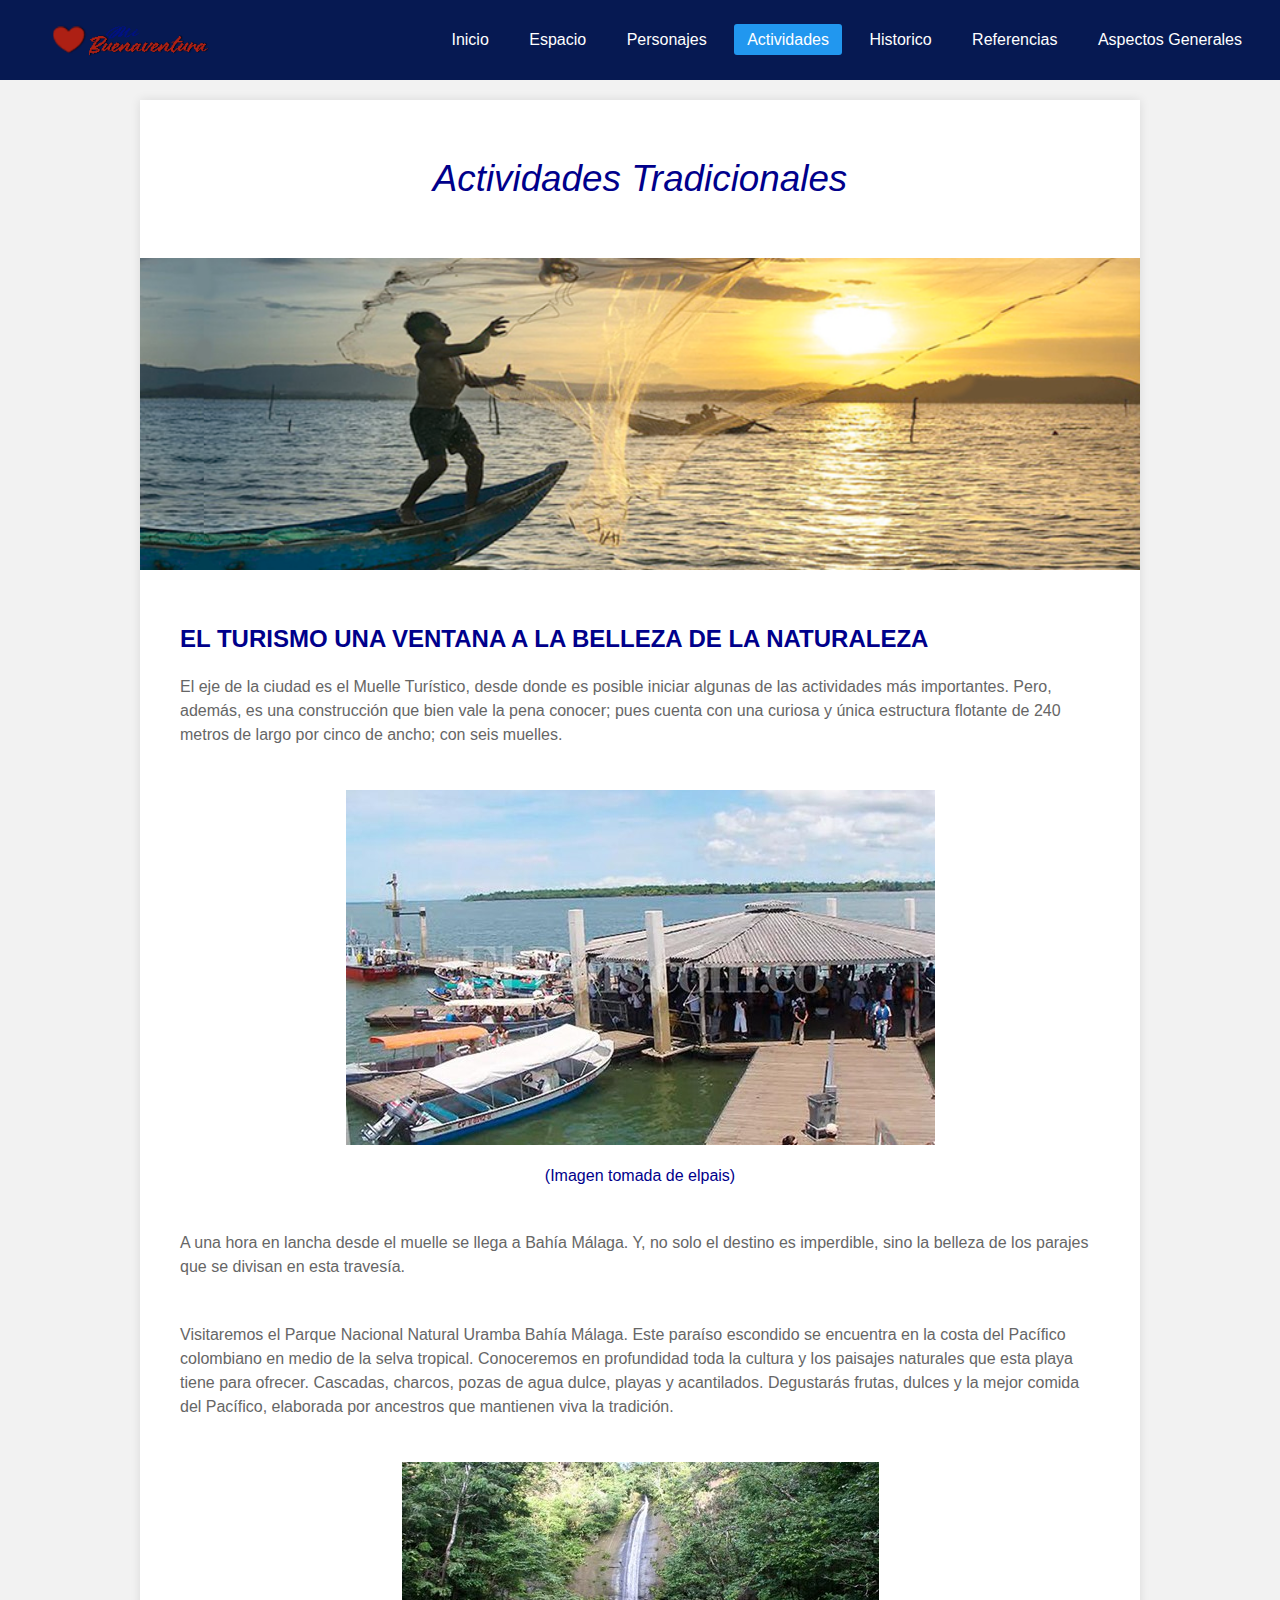
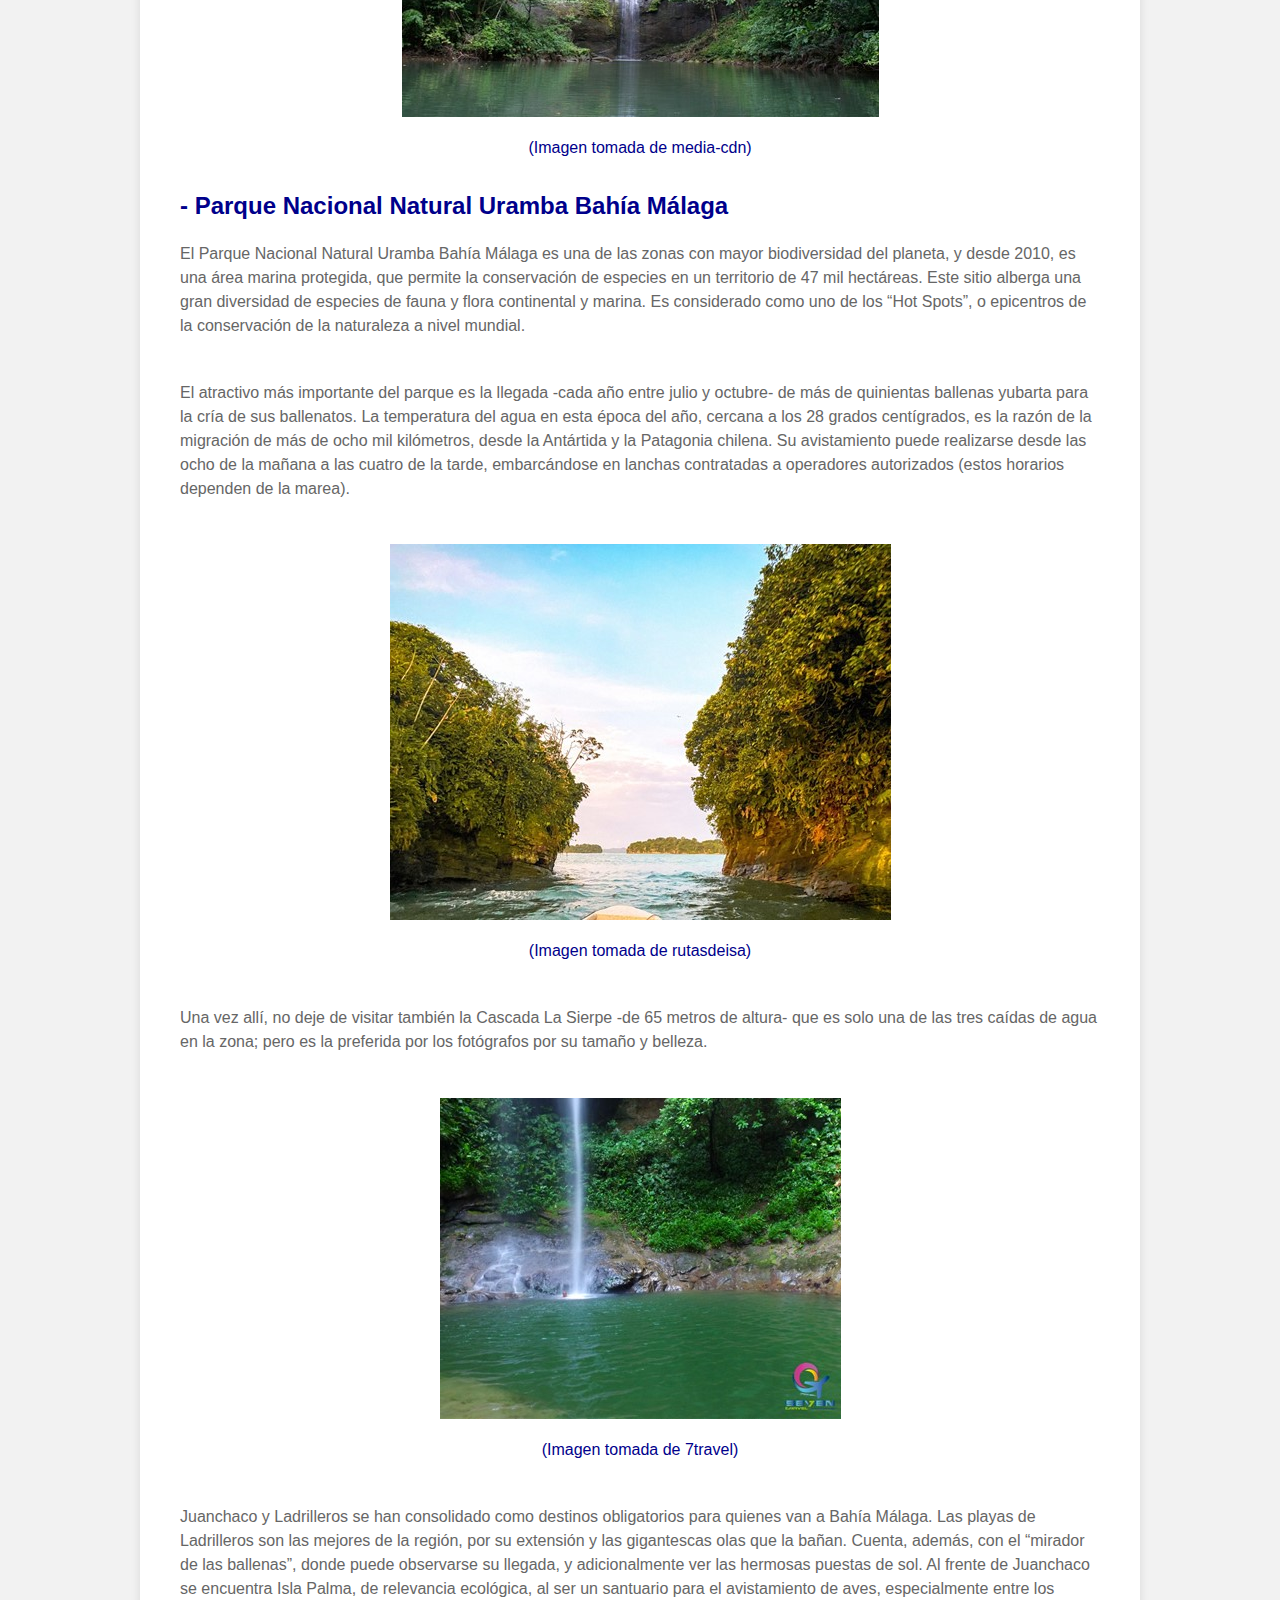
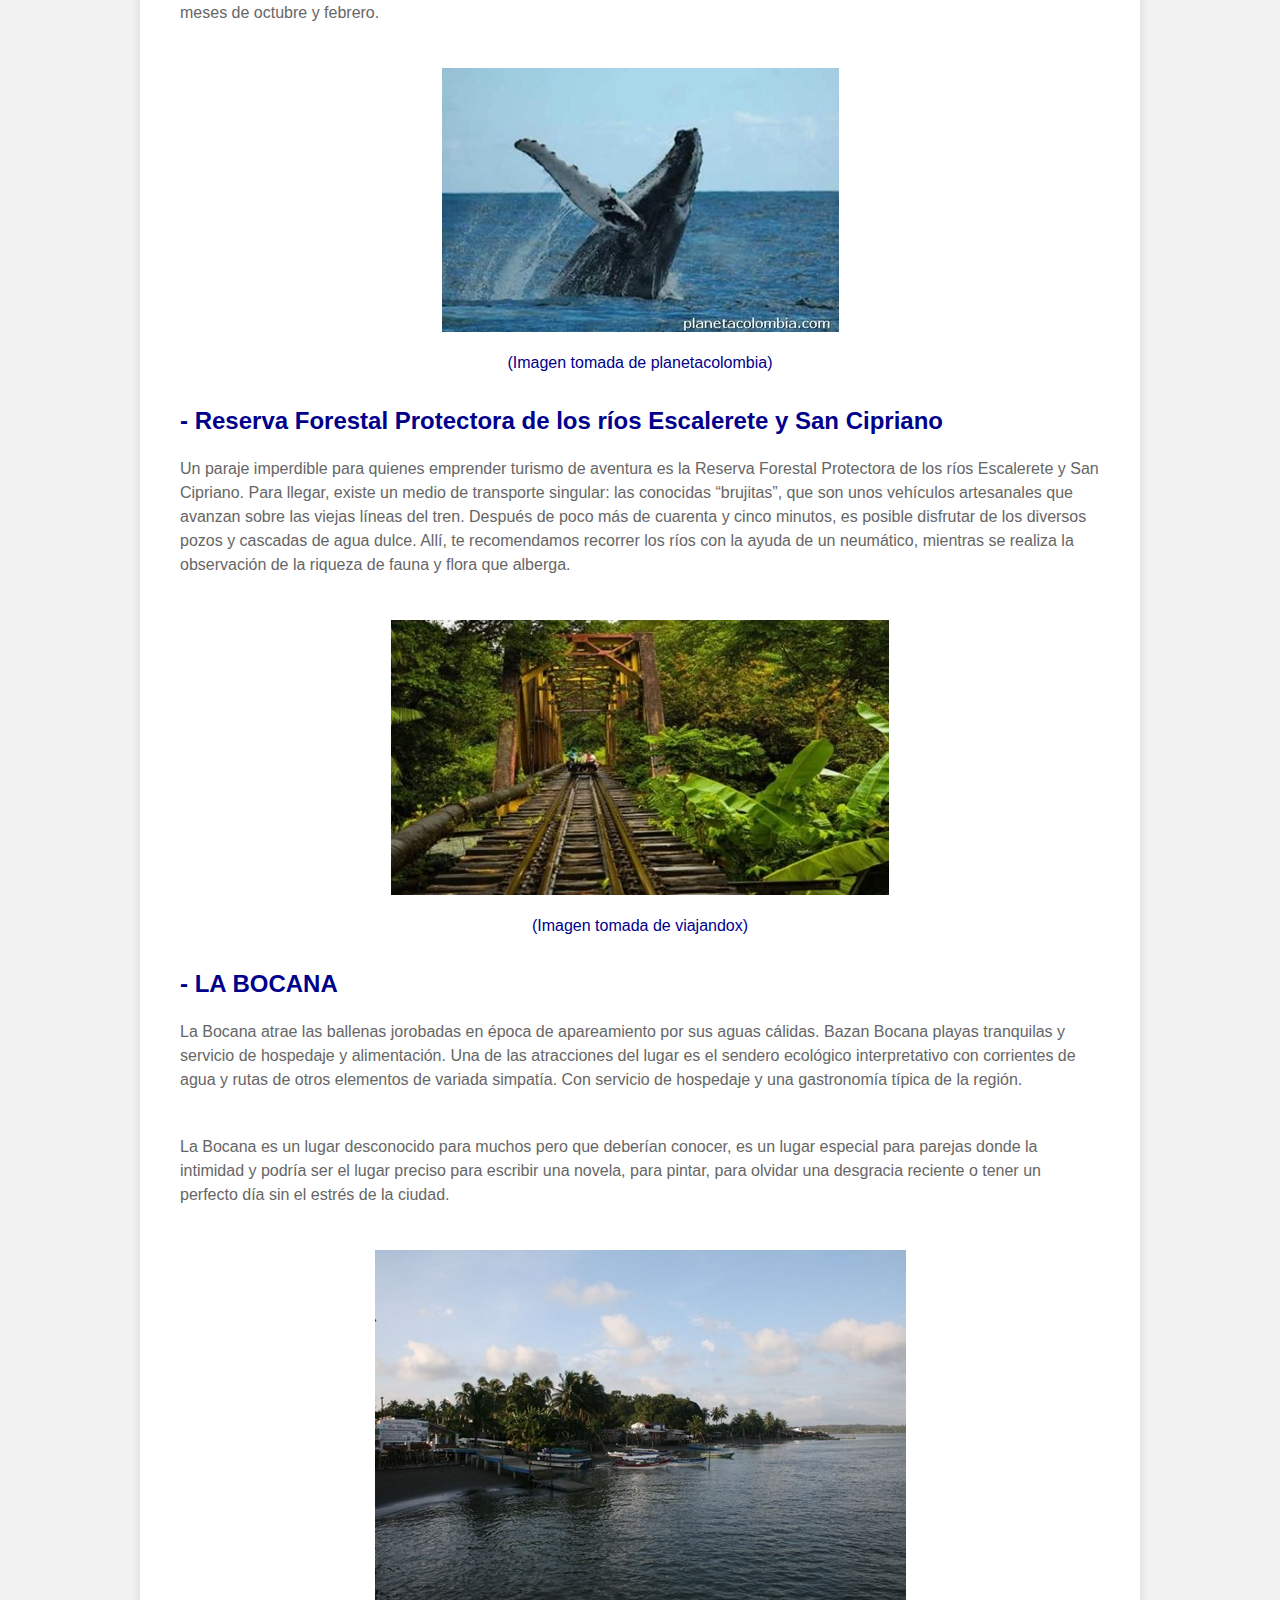
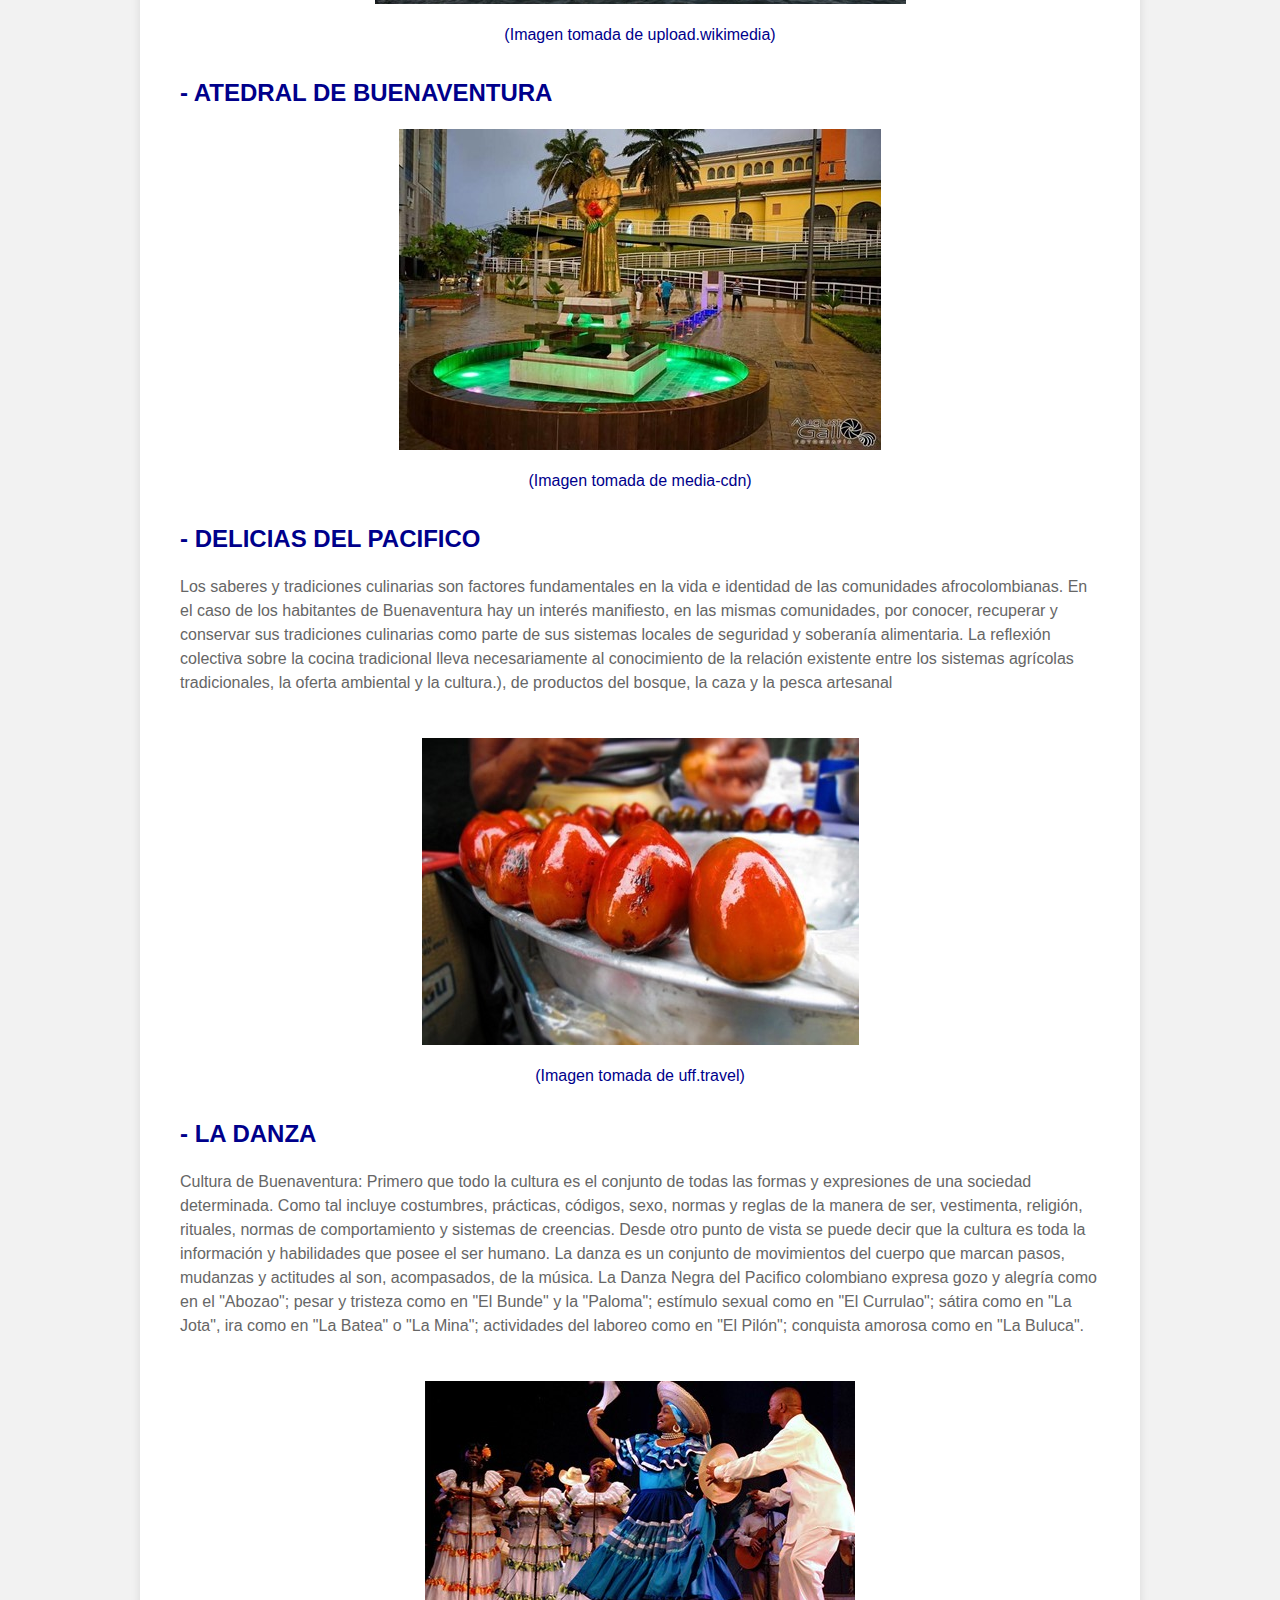
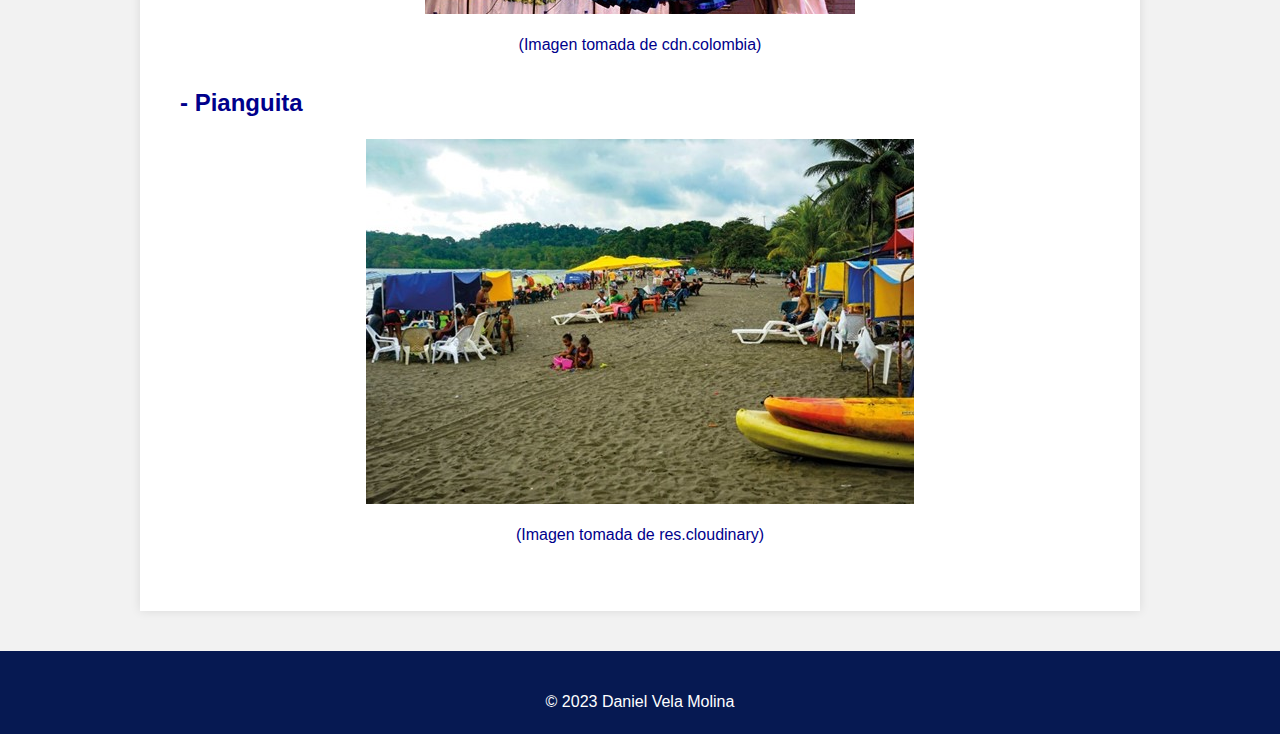
==== DanielVelaMolina_Ej1/actividades.html @ 98ee1fcd "Archivo base" ====
<!DOCTYPE html>
<html lang="es">
<head>
	<meta charset="utf-8">
	<title>Buenaventura | Actividades</title>

        <link rel="stylesheet" href="estilos/estilos.css">
        <link  rel="icon"   href="favicon.ico" type="image/ico" />
		<meta http-equiv="X-UA-Compatible" content="IE=edge">
		<meta name="viewport" content="width=device-width, initial-scale=1.0">
		<link href="https://cdnjs.cloudflare.com/ajax/libs/font-awesome/5.13.0/css/all.min.css" rel="stylesheet"> <!-- Nombramos la libreria Font Awesome para el icono del menu-->
</head>

<body>
<!--Usamos la etiqueta header para crear un encabezado fijo para nuestra pagina -->	
	<header id="main-header">
		
		<nav>
			<input type="checkbox" id="check">
			<label for="check" class="checkbtn"><!-- Agregamos el icono del menu comprimido agregandole una clase que nos ofrece la libreria-->
				<i class="fas fa-bars"></i>
			</label>
			<a href="#" class="enlace">
				<img src="logo.png" alt="" class="logo"> <!-- Agregamos un logo en el encabezado fijo de la pagina-->
			</a>
			<ul>
				<li><a  href="index.html">Inicio</a></li>
				<li><a href="espacio.html">Espacio</a></li>
				<li><a href="personajes.html">Personajes</a></li>
				<li><a class="active" href="actividades.html">Actividades</a></li> <!-- usamos la etiqueda Active , a la que le añadimos propiedades distintas a las otras li-->
				<li><a  href="historico.html">Historico</a></li>
				<li><a href="referencia.html">Referencias</a></li>
				<li><a href="mapainteractivo.html">Aspectos Generales</a></li>
			</ul>
		</nav>

	</header>

	<!-- / Cuerpo de la Pagina web -->

	
	<section id="main-content">
	
		<article>
			<header>
				<h1><b>Actividades Tradicionales</b></h1>
			</header>
			
			<img src="img/encabezado_5.jpg" class="imgprincipal" alt="Buenaventura" />  <!--Añadimos clases a las imagenes principales para nombralas en la hoja de estilos y darle las propiedades -->
			
			<div class="content">
				<h2>EL TURISMO UNA VENTANA A LA BELLEZA DE LA NATURALEZA</h2>
				<p>El eje de la ciudad es el Muelle Turístico, desde donde es posible iniciar algunas de las actividades más importantes. Pero, además, es una construcción que bien vale la pena conocer; pues cuenta con una curiosa y única estructura flotante de 240 metros de largo por cinco de ancho; con seis muelles. </p>
				<img src="img/actividades_1.jpg" class="imgtext" alt="Buenaventura" />
                        <p class="infoimg"><a href="https://www.elpais.com.co/files/article_main/uploads/2017/02/01/58920081b89ba.jpeg"  target="_blank" class="infoa">(Imagen tomada de elpais)</a></p>
				<p>A una hora en lancha desde el muelle se llega a Bahía Málaga. Y, no solo el destino es imperdible, sino la belleza de los parajes que se divisan en esta travesía.</p>
				<p>Visitaremos el Parque Nacional Natural Uramba Bahía Málaga. Este paraíso escondido se encuentra en la costa del Pacífico colombiano en medio de la selva tropical. Conoceremos en profundidad toda la cultura y los paisajes naturales que esta playa tiene para ofrecer. Cascadas, charcos, pozas de agua dulce, playas y acantilados. Degustarás frutas, dulces y la mejor comida del Pacífico, elaborada por ancestros que mantienen viva la tradición.</p>
				
                  <img src="img/actividades_2.jpg" class="imgtext" alt="Buenaventura" />
                        <p class="infoimg"><a href="https://media-cdn.tripadvisor.com/media/attractions-splice-spp-720x480/0b/c8/01/cd.jpg"  target="_blank" class="infoa">(Imagen tomada de media-cdn)</a></p>
				<h2>- Parque Nacional Natural Uramba Bahía Málaga</h2>
				
				<p>El Parque Nacional Natural Uramba Bahía Málaga es una de las zonas con mayor biodiversidad del planeta, y desde 2010, es una área marina protegida, que permite la conservación de especies en un territorio de 47 mil hectáreas.
                Este sitio alberga una gran diversidad de especies de fauna y flora continental y marina. Es considerado como uno de los “Hot Spots”, o epicentros de la conservación de la naturaleza a nivel mundial.</p>

				 <p>El atractivo más importante del parque es la llegada -cada año entre julio y octubre- de más de quinientas ballenas yubarta para la cría de sus ballenatos. La temperatura del agua en esta época del año, cercana a los 28 grados centígrados, es la razón de la migración de más de ocho mil kilómetros, desde la Antártida y la Patagonia chilena. 
                 Su avistamiento puede realizarse desde las ocho de la mañana a las cuatro de la tarde, embarcándose en lanchas contratadas a operadores autorizados (estos horarios dependen de la marea).</p>       

                        <img src="img/actividades_3.jpg" class="imgtext" alt="Buenaventura" />
                        <p class="infoimg"><a href="https://www.lasrutasdeisa.com/wp-content/uploads/2020/04/IMG_1239-scaled.jpg"  target="_blank" class="infoa">(Imagen tomada de rutasdeisa)</a></p>


			    
			    
			    <p>Una vez allí, no deje de visitar también la Cascada La Sierpe -de 65 metros de altura- que es solo una de las tres caídas de agua en la zona; pero es la preferida por los fotógrafos por su tamaño y belleza.</p>


			       <img src="img/actividades_4.jpg" class="imgtext" alt="Buenaventura" />
                        <p class="infoimg"><a href="https://7travel.co/assets/img/packages/pasadia-cascada-la-sierpe-buenaventura.png"  target="_blank" class="infoa">(Imagen tomada de 7travel)</a></p>

			    <p>Juanchaco y Ladrilleros se han consolidado como destinos obligatorios para quienes van a Bahía Málaga. Las playas de Ladrilleros son las mejores de la región, por su extensión y las gigantescas olas que la bañan. Cuenta, además, con el “mirador de las ballenas”, donde puede observarse su llegada, y adicionalmente ver las hermosas puestas de sol.
                Al frente de Juanchaco se encuentra Isla Palma, de relevancia ecológica, al ser un santuario para el avistamiento de aves, especialmente entre los meses de octubre y febrero. 
               </p>

                         <img src="img/actividades_5.jpg" class="imgtext" alt="Buenaventura" />
                         <p class="infoimg"><a href="https://i.planetacolombia.com/images/2013/0405/385981-avistamiento-de-ballenas-en-juanchaco-ladrilleros-de-julio-a-octubre-20130405025050677.jpg"  target="_blank" class="infoa">(Imagen tomada de planetacolombia)</a></p>




                 <h2>- Reserva Forestal Protectora de los ríos Escalerete y San Cipriano </h2>
			    <p>Un paraje imperdible para quienes emprender turismo de aventura es la Reserva Forestal Protectora de los ríos Escalerete y San Cipriano. Para llegar, existe un medio de transporte singular: las conocidas “brujitas”, que son unos vehículos artesanales que avanzan sobre las viejas líneas del tren. Después de poco más de cuarenta y cinco minutos, es posible disfrutar de los diversos pozos y cascadas de agua dulce. Allí, te recomendamos recorrer los ríos con la ayuda de un neumático, mientras se realiza la observación de la riqueza de fauna y flora que alberga.</p>

                         <img src="img/actividades_6.jpg" class="imgtext" alt="Buenaventura" />
                         <p class="infoimg"><a href="https://viajandox.com.co/uploads/Reserva%20Natural%20San%20Cipriano_3.jpg"  target="_blank" class="infoa">(Imagen tomada de viajandox)</a></p>




                <h2>- LA BOCANA </h2>
			    <p>La Bocana atrae las ballenas jorobadas en época de apareamiento por sus aguas cálidas. Bazan Bocana playas tranquilas y servicio de hospedaje y alimentación. Una de las atracciones del lugar es el sendero ecológico interpretativo con corrientes de agua y rutas de otros elementos de variada simpatía. Con servicio de hospedaje y una gastronomía típica de la región.</p>
			    <p>La Bocana es un lugar desconocido para muchos pero que deberían conocer, es un lugar especial para parejas donde la intimidad y podría ser el lugar preciso para escribir una novela, para pintar, para olvidar una desgracia reciente o tener un perfecto día sin el estrés de la ciudad.</p>

                         <img src="img/actividades_7.jpg" class="imgtext" alt="Buenaventura" />
                         <p class="infoimg"><a href="https://upload.wikimedia.org/wikipedia/commons/5/53/La_Bocana_Port.jpg"  target="_blank" class="infoa">(Imagen tomada de upload.wikimedia)</a></p>




                <h2>- ATEDRAL DE BUENAVENTURA</h2>
                         <img src="img/actividades_8.jpg" class="imgtext" alt="Buenaventura" />
                         <p class="infoimg"><a href="https://media-cdn.tripadvisor.com/media/photo-s/09/c0/22/ce/catedral-de-buenaventura.jpg"  target="_blank" class="infoa">(Imagen tomada de media-cdn)</a></p>

                <h2>- DELICIAS DEL PACIFICO</h2>
			    <p>Los saberes y tradiciones culinarias son factores fundamentales en la vida e identidad de las comunidades afrocolombianas. En el caso de los habitantes de Buenaventura hay un interés manifiesto, en las mismas comunidades, por conocer, recuperar y conservar sus tradiciones culinarias como parte de sus sistemas locales de seguridad y soberanía alimentaria. La reflexión colectiva sobre la cocina tradicional lleva necesariamente al conocimiento de la relación existente entre los sistemas agrícolas tradicionales, la oferta ambiental y la cultura.), de productos del bosque, la caza y la pesca artesanal</p>

                         <img src="img/actividades_9.jpg" class="imgtext" alt="Buenaventura" />
                         <p class="infoimg"><a href="http://www.uff.travel/region/24/chontaduro-fuente-flickr2-800x0.jpg"  target="_blank" class="infoa">(Imagen tomada de uff.travel)</a></p>




               <h2> - LA DANZA </h2>
			    <p>Cultura de Buenaventura: Primero que todo la cultura es el conjunto de todas las formas y expresiones de una sociedad determinada. Como tal incluye costumbres, prácticas, códigos, sexo, normas y reglas de la manera de ser, vestimenta, religión, rituales, normas de comportamiento y sistemas de creencias. Desde otro punto de vista se puede decir que la cultura es toda la información y habilidades que posee el ser humano. La danza es un conjunto de movimientos del cuerpo que marcan pasos, mudanzas y actitudes al son, acompasados, de la música. 
                La Danza Negra del Pacifico colombiano expresa gozo y alegría como en el "Abozao"; pesar y tristeza como en "El Bunde" y la "Paloma"; estímulo sexual como en "El Currulao"; sátira como en "La Jota", ira como en "La Batea" o "La Mina"; actividades del laboreo como en "El Pilón"; conquista amorosa como en "La Buluca".</p>

                         <img src="img/actividades_10.jpg" class="imgtext" alt="Buenaventura" />
                         <p class="infoimg"><a href=" https://cdn.colombia.com/images/v2/colombia-info/folclor/region-pacifica/baile-currulao-800.jpg"  target="_blank" class="infoa">(Imagen tomada de cdn.colombia)</a></p>

                <h2>- Pianguita</h2>
                         <img src="img/actividades_11.jpg" class="imgtext" alt="Buenaventura" />
                         <p class="infoimg"><a href="https://res.cloudinary.com/disfruta-buenaventura/images/f_auto,q_auto/v1624580731/pasadia-en-pianguita-turistas-disfruta-buenaventura/pasadia-en-pianguita-turistas-disfruta-buenaventura.jpg?_i=AA"  target="_blank" class="infoa">(Imagen tomada de res.cloudinary)</a></p>

			</div>	
		</article> <!-- /article -->
	
	</section> <!-- / #main-content -->

	
	
	<footer id="main-footer">
		<p>&copy; 2023 <a href="#">Daniel Vela Molina</a></p>
	</footer> <!-- Pestaña de Dueño -->

	
</body>
</html>
---- DanielVelaMolina_Ej1/estilos/estilos.css ----
/************ 
//--------------------------------
// GENERAL
//-------------------------------
************/
*{
    padding: 0;
    margin: 0;
    text-decoration: none;
    list-style: none;
    box-sizing: border-box;
    
}

body {
	margin: 0;  /*aplicamos formato al body la fuente de letra , el interlineado , margenes , separaciones y color de letra*/
	padding: 0;
	font-family: Helvetica, Arial, sans-serif;
	color: #666;
	background: #f2f2f2; 
	font-size: 1em;
	line-height: 1.5em;
	
	padding-top: 80px;
}

h1 {
	font-size: 2.3em;/*el h1 tiene un tipo de letra usando medidas em para que disminuya junto a los demas textos , significa "tamaño de fuente" */
    line-height: 1.3em;/* para los <h1> se utilizo un color verde oscuro*/
	margin: 15px 0;
	text-align: center;
	font-weight: 300;
	font-family: Arial;
	font-style: italic;
	color: darkblue;
}

p {
	margin: 0 0 1.5em 0;
	padding-top: 1.2em;
}

img {
	max-width: 100%;  /* le damos una anchura maxima para las imagenes y un alto automatico */
	height: auto;
}

.imgtext {  /* cambiamos algunas propiedades solo para los que posean esta clase como el tamaño de letra y pasa a ser en bloque */
	max-width: 100%;
	height: auto;
	display:block;
  margin:auto;
  padding-top: 1.2em;

}

.infoimg {   /* centramos la imagen con la clase .infoimg*/

  text-align:center;
}

.infoa {     /*vinculos en azul oscuro */
	color: darkblue;
}


.imgprincipal {
	max-width: 1000px;
	width: 100%;
	height: auto;
}


/************ 
//-------------------------------
// CABECERA
//-------------------------------
************/
#main-header {  
	background: #061952; /* Tono de verde como color principal*/
	color: white;       /*Color blanco para el texto que este contenga */
	height: 80px;
	width: 100%;
	left: 0;
	top: 0;
	position: fixed;
}	
	#main-header a {
		color: white;
	}
	
	
/*
 * Propiedades del logo/vinculo
 */
#logo-header {  /*Propiedades como elemento flotante y deshabilitamos las decoraciones que vienen por defecto  */
	float: left;
	padding: 15px 0 0 20px;
	text-decoration: none;
}
	#logo-header:hover {   /* El efecto hover es cuando el usuario acerca el rato para ofrecer interactividad y mejoras visuales , en este caso se cambia el color de letra*/
		color: #2197EF;
	}
	
	
	#logo-header .site-name {
		display: block;
		font-weight: 700;  /*agregamos un tamaño de letra especifico para el navegador */
		font-size: 1.2em;
	}
	
	#logo-header .site-desc {
		display: block;
		font-weight: 300;
		font-size: 0.8em;
		color: #42197E;
	}
	

	nav{
		background: #061952;
		height: 80px;
		width: 100%;
	}
	.enlace{
		position: absolute;
		padding: 20px 50px;
	}
	.logo{
		height: 40px;
	}
	nav ul{
		float: right;
		margin-right: 20px;
	}
	nav ul li{
		display: inline-block;
		line-height: 80px;
		margin: 0 5px;
	}
	nav ul li a{
		color: #fff;
		font-size: 16px;
		padding: 7px 13px;
		border-radius: 3px;
		font-family: Helvetica, Arial, sans-serif;
	}
	li a.active, li a:hover{
		background: #2197EF;
		transition: .5s;
	}
	.checkbtn{
		font-size: 30px;
		color: #fff;
		float: right;
		line-height: 80px;
		margin-right: 40px;
		cursor: pointer;
		display: none;
	}
	#check{
		display: none;
	}
	
	
	@media (max-width: 1200px){
		.enlace{
			padding-left: 20px;
		}
		nav ul li a{
			font-size: 16px;
		}
	}
	
	@media (max-width: 950px){
		.checkbtn{
			display: block;
		}
		ul{
			position: fixed;
			width: 100%;
			height: 100vh;
			background: #2197EF;
			top: 80px;
			left: -100%;
			text-align: center;
			transition: all .5s;
		}
		nav ul li{
			display: block;
			margin: 50px 0;
			line-height: 30px;
		}
		nav ul li a{
			font-size: 20px;
		}
		li a:hover, li a.active{
			background: none;
			color:#ff3131;
		}
		#check:checked ~ ul{
			left:0;
		}
	}



/************ 
//------------------------------
// CONTENIDO
//------------------------------
************/
#main-content {   
	background: white;/*Color de fondo en blanco */
	width: 90%;  /* un ancho del 90% de la pantalla */
	max-width: 1000px;
	margin: 20px auto;
	box-shadow: 0 0 10px rgba(0,0,0,.1); /* agregamos una sombra al contenedor para que brinde el efecto de hoja de trabajo*/
}

	#main-content header,
	#main-content .content {
		padding: 40px;
	}
	
	h2 {
		padding-top: 0.4em;  /*Para el <h2> agregamos color verde oscuro porque seran los subtitulos de la pagina */
		padding-bottom: 0.2em;
		color: darkblue;
	}


/************
//-----------------------------
// PIE PÁGINA
//-----------------------------
************/
#main-footer {
	background: #061952;/*El Footer o pie de pagina sigue el mismo texto del navegador , mismos tonos y efectos */
	color: white;
	text-align: center;
	padding: 20px;
	margin-top: 40px;
}
	#main-footer p { /*Centramos la etiqueta parrafo agregandole 0 de margin */
		margin: 0;
	}
	
	#main-footer a { /*Color blanco para los vinculos */
		color: white; 
	}
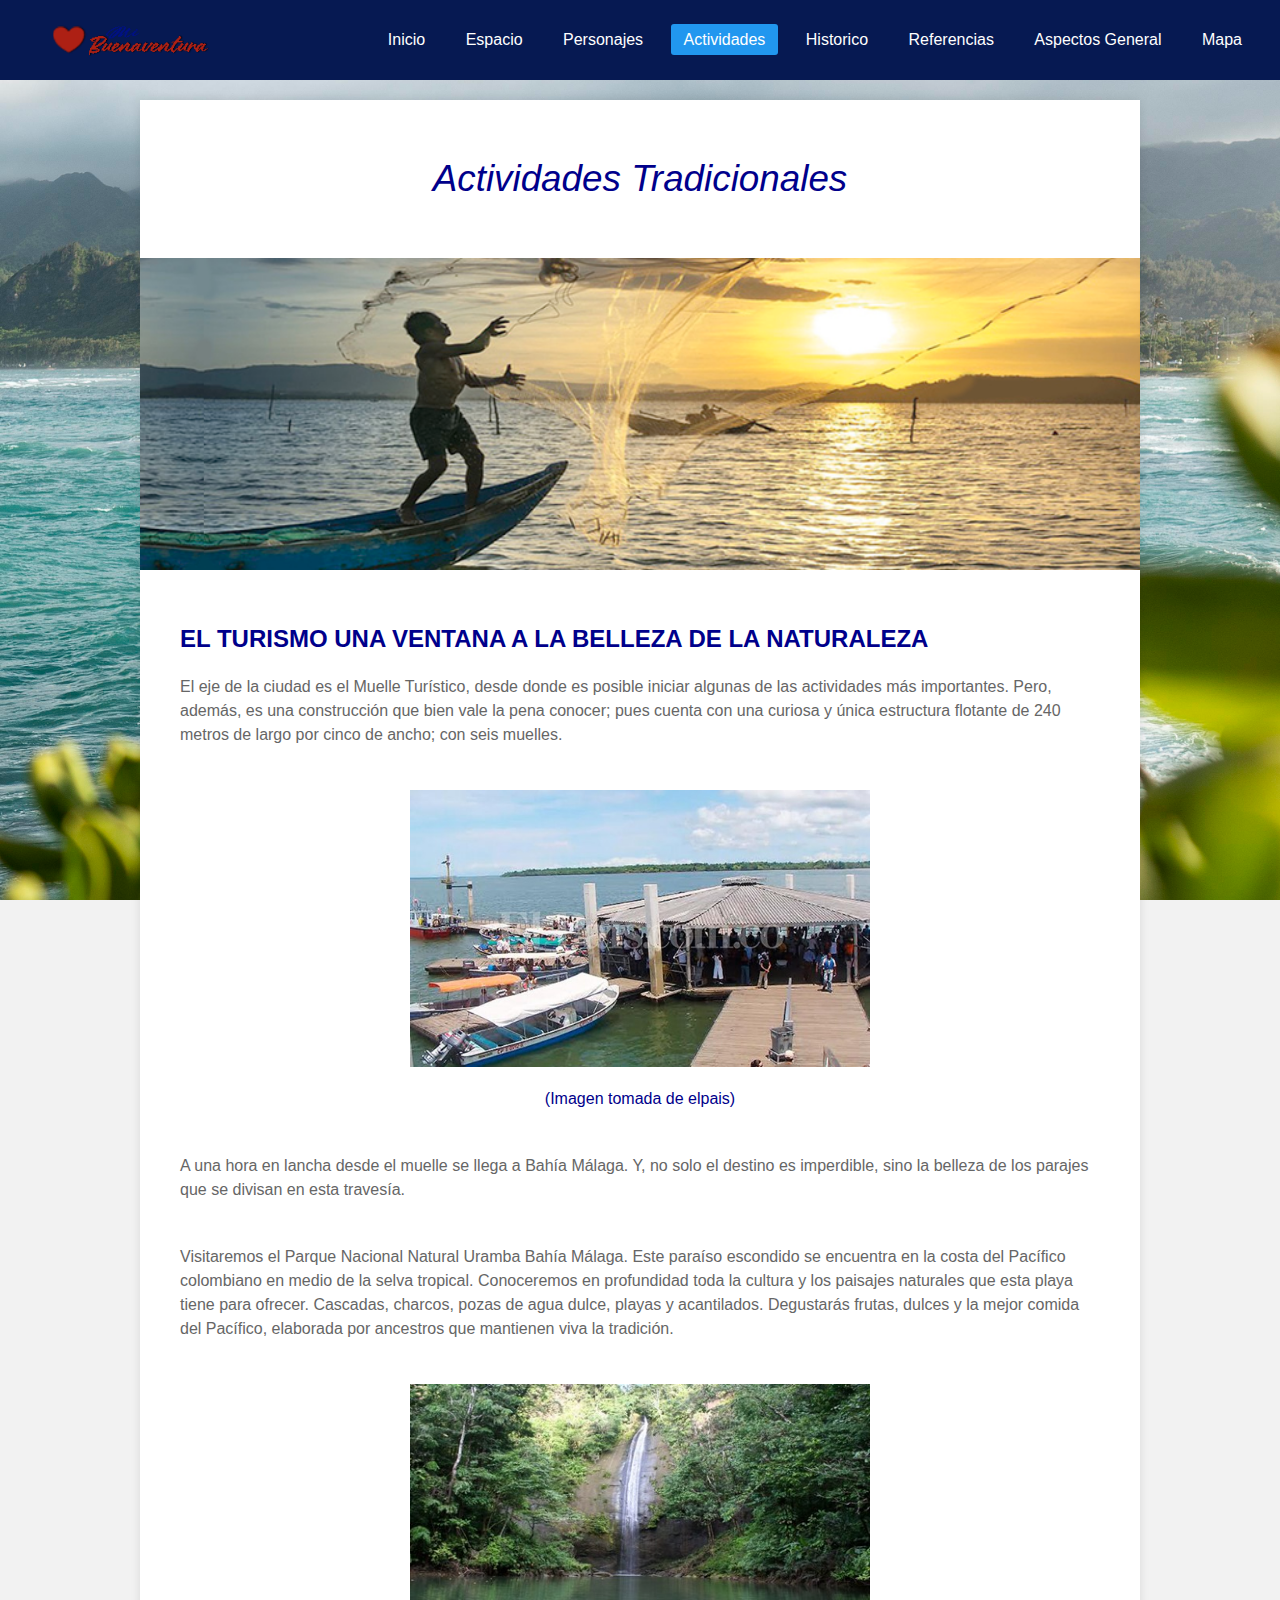
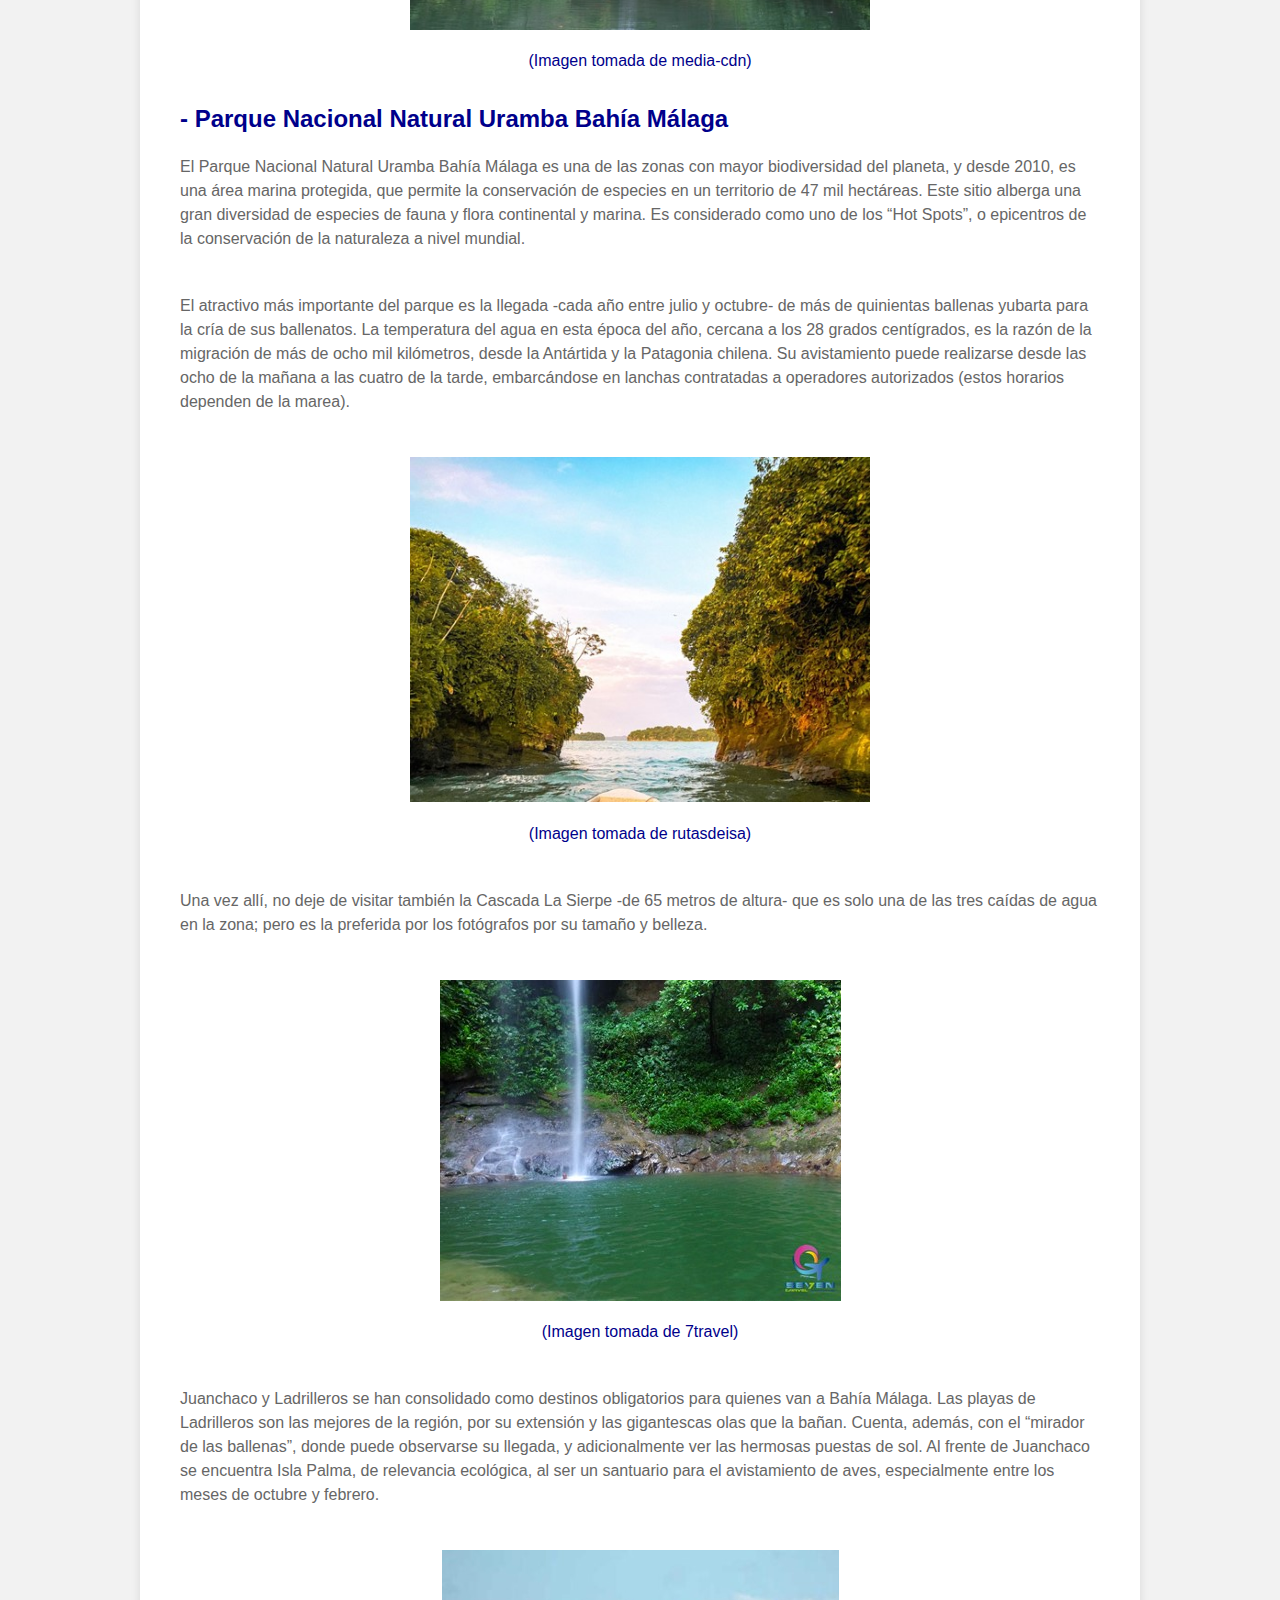
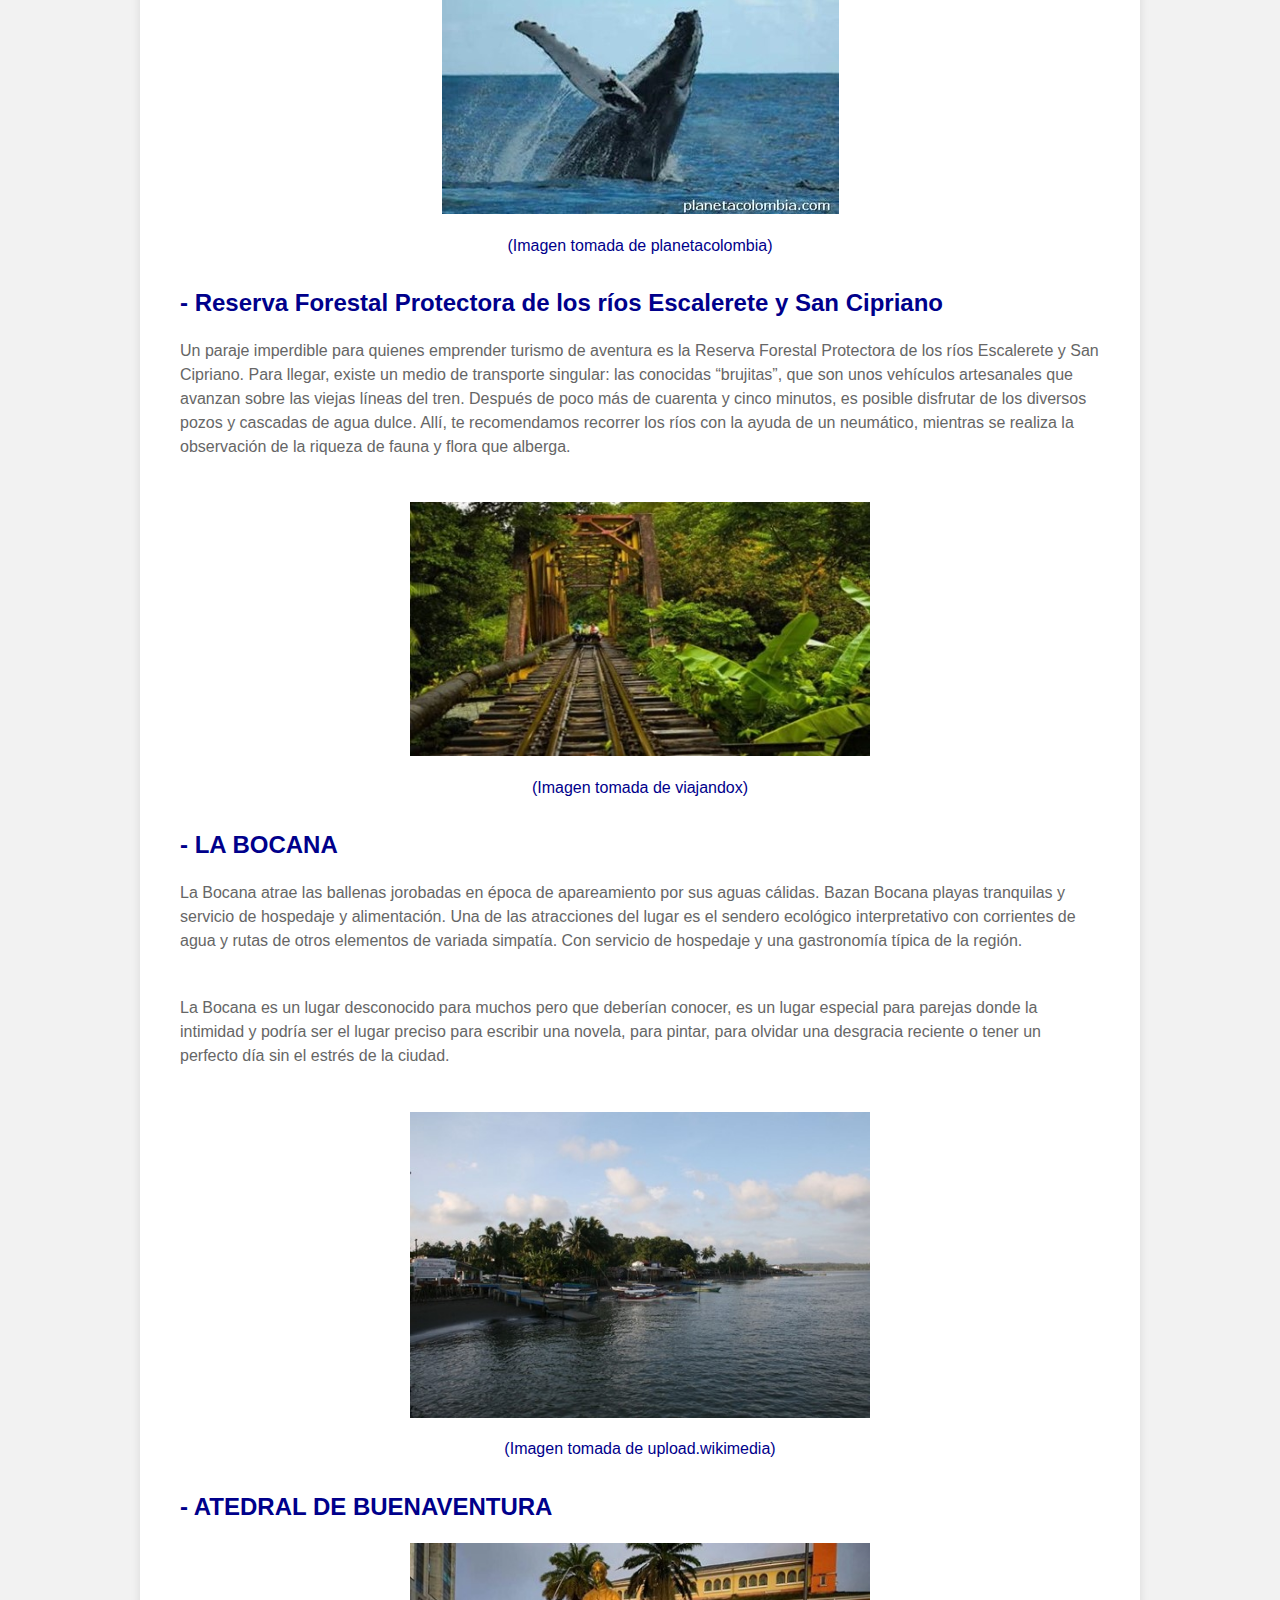
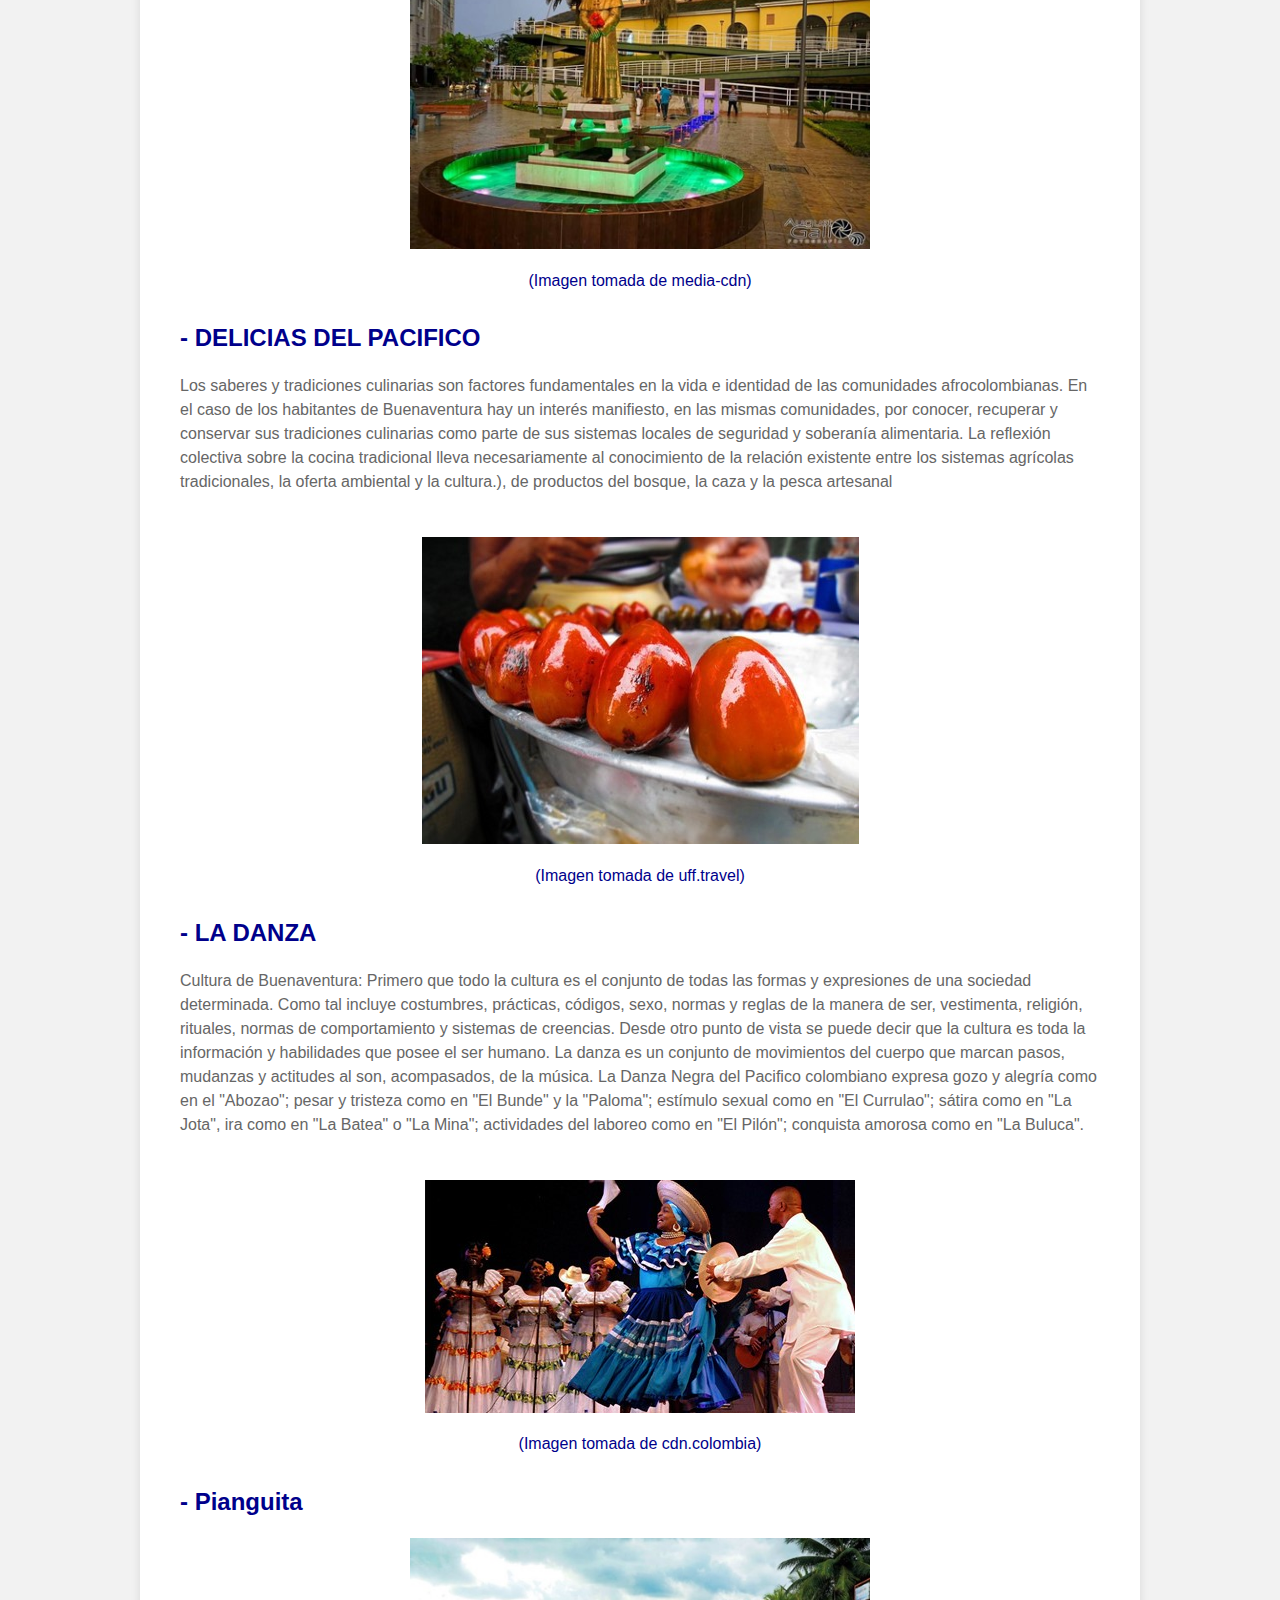
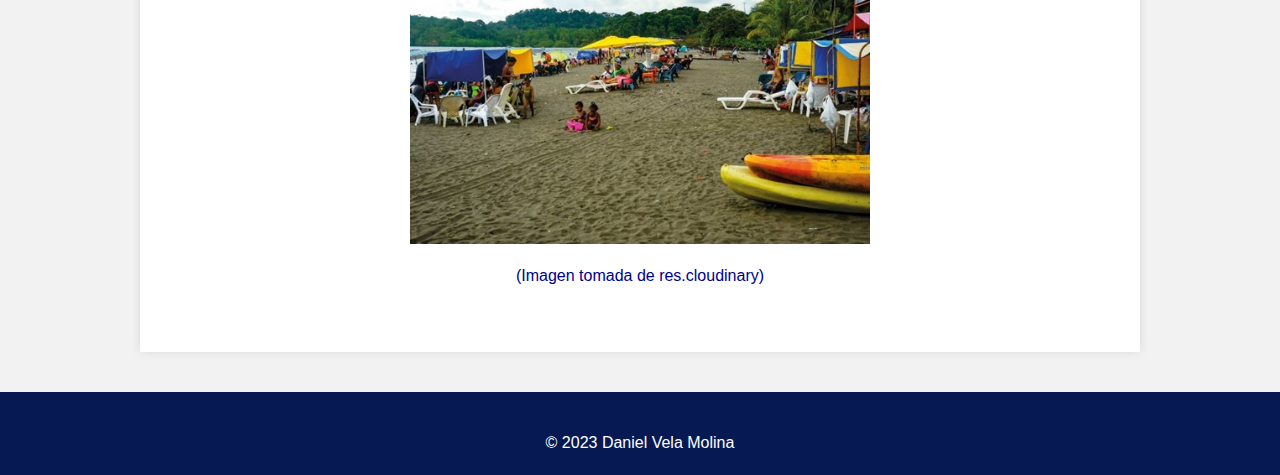
==== commit ec1de210: "Cambios hasta el fondo- falta mapa interactivo" ====
--- a/DanielVelaMolina_Ej1/actividades.html
+++ b/DanielVelaMolina_Ej1/actividades.html
@@ -30,7 +30,8 @@
 				<li><a class="active" href="actividades.html">Actividades</a></li> <!-- usamos la etiqueda Active , a la que le añadimos propiedades distintas a las otras li-->
 				<li><a  href="historico.html">Historico</a></li>
 				<li><a href="referencia.html">Referencias</a></li>
-				<li><a href="mapainteractivo.html">Aspectos Generales</a></li>
+				<li><a href="mapainteractivo.html">Aspectos General</a></li>
+				<li><a href="section.html">Mapa</a></li>
 			</ul>
 		</nav>
 
--- a/DanielVelaMolina_Ej1/estilos/estilos.css
+++ b/DanielVelaMolina_Ej1/estilos/estilos.css
@@ -9,6 +9,9 @@
     text-decoration: none;
     list-style: none;
     box-sizing: border-box;
+    
+	 
+	  
     
 }
 
@@ -20,6 +23,11 @@
 	background: #f2f2f2; 
 	font-size: 1em;
 	line-height: 1.5em;
+	
+	background-image: url("../img/paisaje_fondo.jpg");
+    background-size: cover;
+    background-attachment: fixed;
+    background-position: center;
 	
 	padding-top: 80px;
 }
@@ -46,7 +54,7 @@
 }
 
 .imgtext {  /* cambiamos algunas propiedades solo para los que posean esta clase como el tamaño de letra y pasa a ser en bloque */
-	max-width: 100%;
+	max-width: 50%;
 	height: auto;
 	display:block;
   margin:auto;
